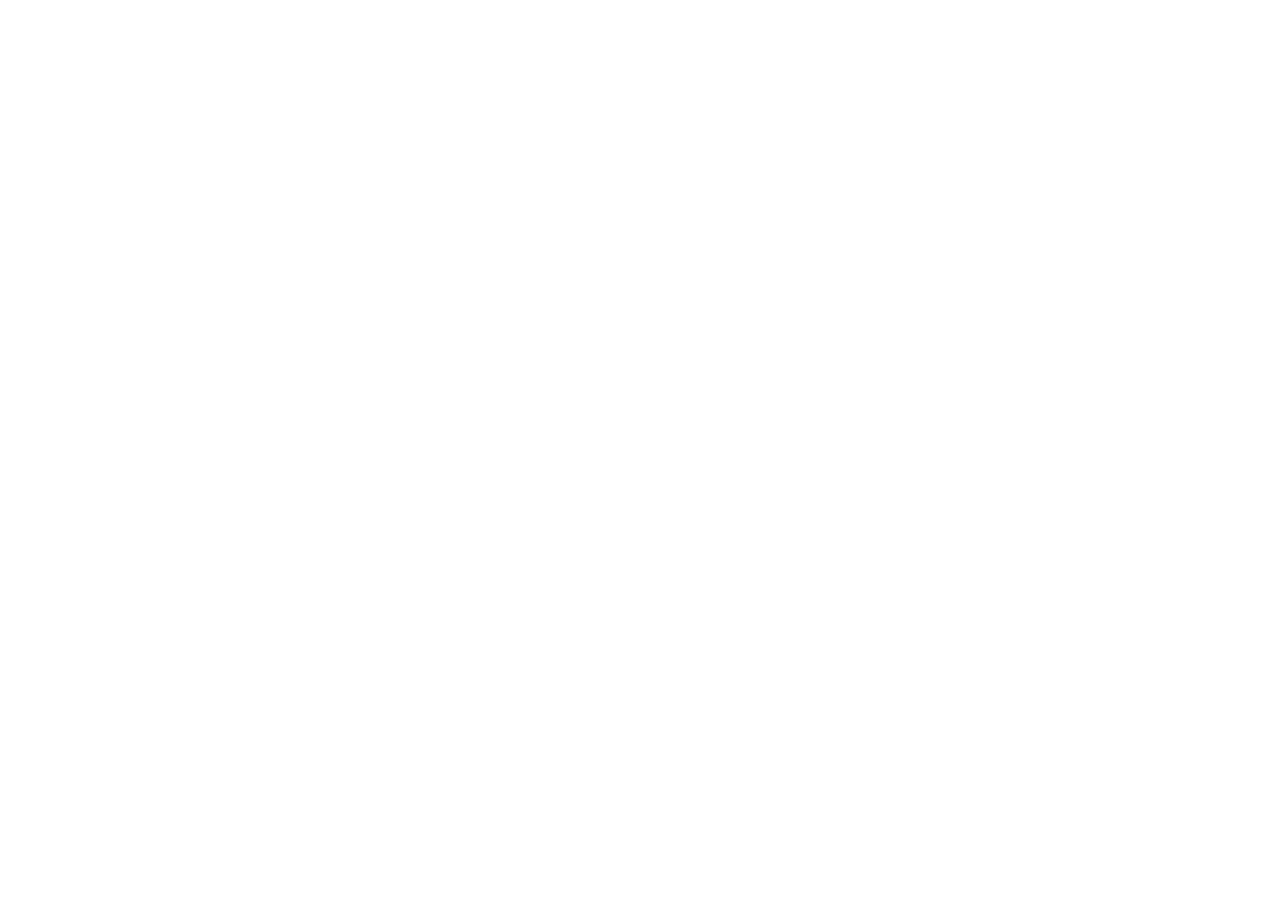
==== index.html @ 92cce265 "Files added" ====
<!DOCTYPE html>
<html lang="en">
<head>
    <meta charset="UTF-8">
    <meta name="viewport" content="width=device-width, initial-scale=1.0">
    <link rel="stylesheet" href="style.css">
    <title>Robin's Master Mind</title>
</head>
<body>
    <div class="container">
        <div class="picture"></div>
        <div class="game"></div>
    </div>
</body>
<script src="script.js"></script>
</html>
---- style.css ----
/* PC, laptop, tablet */




/* smartphone */
@media (max-width: 768px) {
    .container {
        flex-direction: column;
    }
}
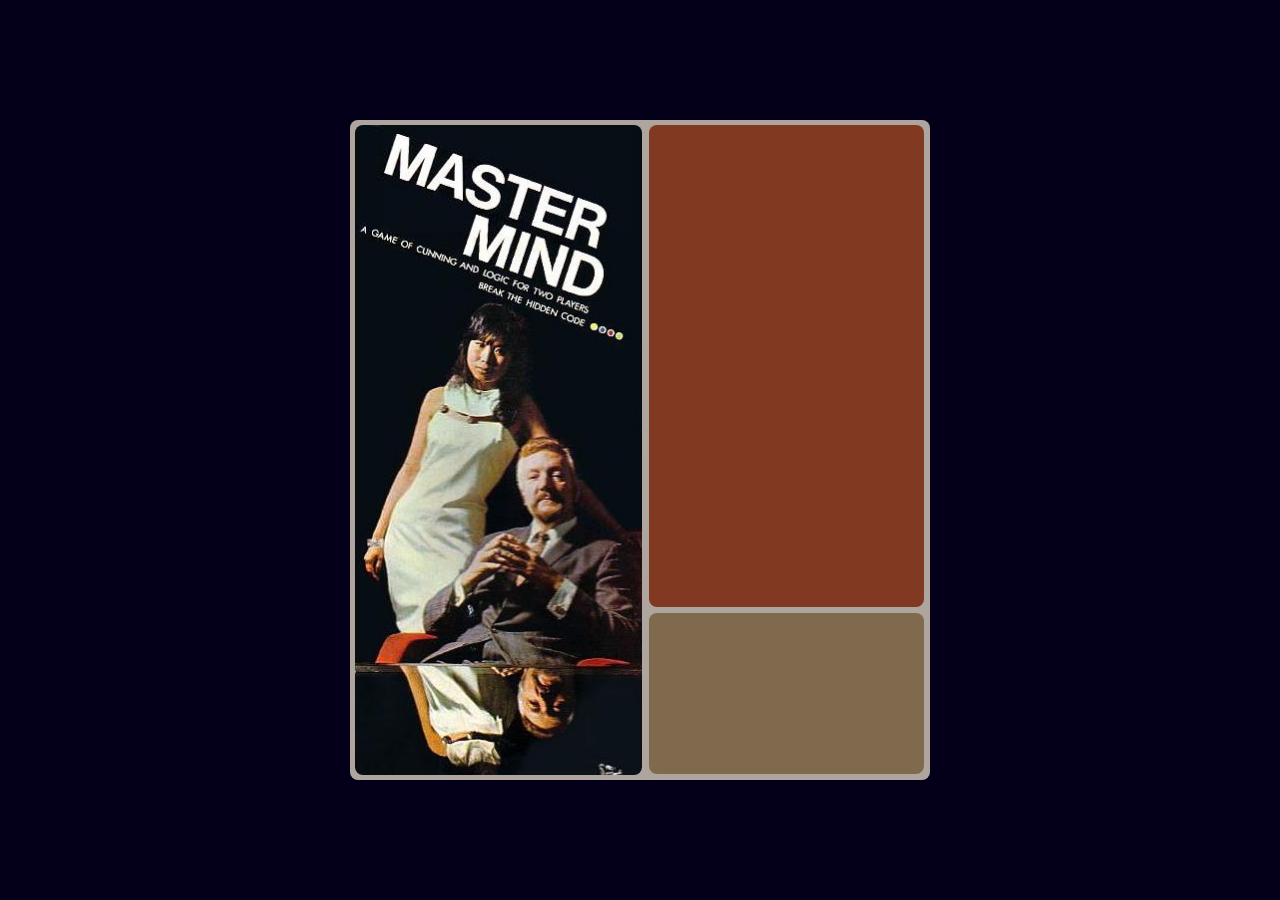
==== commit 37b700da: "Removing some redundant classes" ====
--- a/index.html
+++ b/index.html
@@ -8,8 +8,11 @@
 </head>
 <body>
     <div class="container">
-        <div class="picture"></div>
-        <div class="game"></div>
+        <div class="cover"><a class="start-game" href="phone.html"></a></div>
+        <div class="game">
+            <div class="gameboard"></div>
+            <div class="pins"></div>
+        </div>
     </div>
 </body>
 <script src="script.js"></script>
--- a/style.css
+++ b/style.css
@@ -1,11 +1,84 @@
-/* PC, laptop, tablet */
+body {
+    display: flex;
+    justify-content: center;
+    align-items: center; 
+    min-height: 100vh; /* nesaccary for centering vertically */
+    background-color: #04001a;
+    box-sizing: border-box;
+    margin: 0;
+}
 
+/* PC, laptop */
+.container {
+    display: flex;
+    width:700px;
+    height: 700px;
+    max-width: 580px; /* perfect img width on 100% zoom */
+    max-height: 660px; /* perfect img height on 100% zoom */
+    background-color: #d9cebfcc;
+    border-radius: 0.5rem;
+}
 
+.cover {
+    flex: 1;
+    background-color: #060D15;
+    margin: 5px 2px 6px 5px;
+    background-image: url('cover.jpg');
+    background-size: cover;
+    width: 100%;
+    height: 98.5%;
+    background-repeat: no-repeat;
+    border-radius: 0.5rem;
+}
 
+.start-game {
+    display: none;
+}
+
+.game {
+    flex: 1;
+    display: flex;
+    flex-direction: column;
+}
+
+.gameboard {
+    flex: 3;
+    background-color: #813921;
+    margin: 5px 6px 3px 5px;
+    border-radius: 0.5rem;
+}
+
+.pins {
+    flex: 1;
+    background-color: #806a4d;
+    margin: 3px 6px 6px 5px;
+    border-radius: 0.5rem;
+}
 
 /* smartphone */
-@media (max-width: 768px) {
+@media (max-width: 500px) {
+
     .container {
         flex-direction: column;
+        max-width: 310px;
+        max-height: 700px;
     }
-}+
+    .cover {
+        width: 97%;
+    }
+
+    .start-game {
+        display: flex;
+        height: 98vh;
+    }
+
+    .game {
+        flex: 3;
+        display: none;
+    }
+
+    .pins {
+        flex: 1;
+    }
+}
